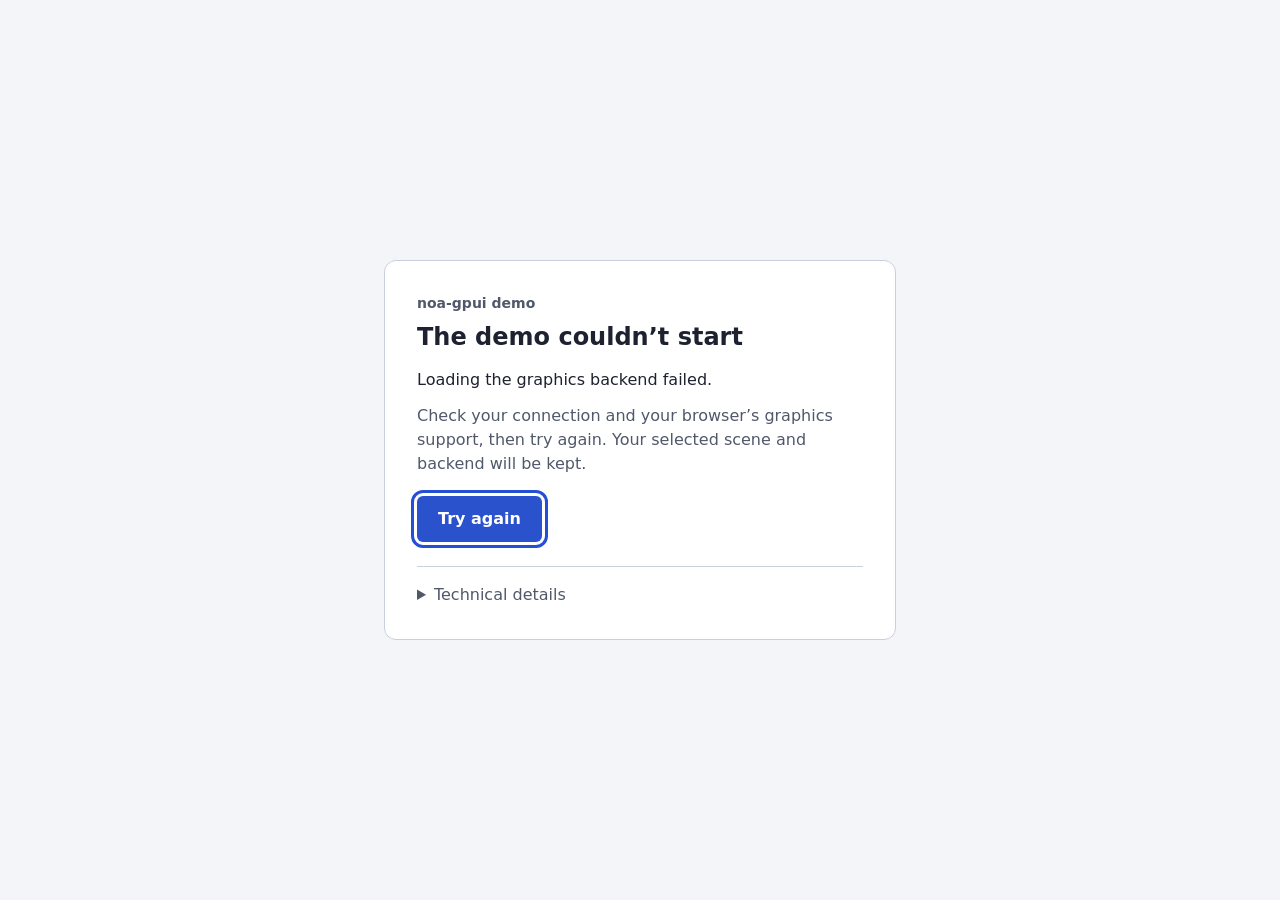
==== apps/web/index.html @ f7de7b15 "feat: add the GPU UI toolkit workspace and demo apps The crates are layered so the scene, text, layo" ====
<!doctype html>
<html lang="en">
<head>
  <meta charset="utf-8">
  <meta name="viewport" content="width=device-width, initial-scale=1">
  <title>noa-gpui demo</title>
  <style>
    :root {
      color-scheme: light dark;
      --background: #f4f5f8;
      --surface: #ffffff;
      --text: #1e2230;
      --muted: #50586a;
      --border: #c9cfdc;
      --accent: #2952cc;
      --accent-hover: #1d3f9f;
      --on-accent: #ffffff;
      --focus: #244fd7;
      --error: #b00020;
    }
    @media (prefers-color-scheme: dark) {
      :root {
        --background: #1b1d24;
        --surface: #262932;
        --text: #e8eaf0;
        --muted: #b5bdcf;
        --border: #596273;
        --accent: #a7bdff;
        --accent-hover: #bfd0ff;
        --on-accent: #11192e;
        --focus: #acc0ff;
        --error: #ffb3bc;
      }
    }
    * { box-sizing: border-box; }
    [hidden] { display: none !important; }
    html, body { margin: 0; height: 100%; background: var(--background); overflow: hidden; }
    body { font: 16px/1.5 system-ui, sans-serif; color: var(--text); }
    #app { position: fixed; inset: 0; }
    #app canvas { display: block; width: 100%; height: 100%; outline: none; }
    .startup { position: fixed; inset: 0; overflow: auto; padding: 24px 16px; display: flex; flex-direction: column; align-items: center; }
    .startup-card { flex-shrink: 0; margin: auto; width: 100%; max-width: 32rem; min-width: 0; padding: clamp(20px, 5vw, 32px); background: var(--surface); border: 1px solid var(--border); border-radius: 12px; overflow-wrap: anywhere; }
    .brand { margin: 0 0 8px; font-size: 14px; font-weight: 600; color: var(--muted); }
    h1 { margin: 0 0 16px; font-size: 24px; line-height: 1.25; }
    #startup-status, #error-summary { margin: 0; }
    #startup-status, .help { color: var(--muted); }
    .help { margin: 12px 0 20px; }
    #retry { min-height: 44px; padding: 10px 20px; border: 1px solid transparent; border-radius: 6px; background: var(--accent); color: var(--on-accent); font: inherit; font-weight: 600; cursor: pointer; }
    #retry:hover, #retry:active { background: var(--accent-hover); }
    details { margin-top: 24px; padding-top: 16px; border-top: 1px solid var(--border); }
    summary { cursor: pointer; color: var(--muted); }
    #error { max-height: 16rem; overflow: auto; margin: 12px 0 0; font: 13px/1.5 ui-monospace, monospace; color: var(--error); white-space: pre-wrap; overflow-wrap: anywhere; }
    #retry:focus-visible, summary:focus-visible, #error:focus-visible { outline: 3px solid var(--focus); outline-offset: 3px; }
    @media (forced-colors: active) {
      #retry { border-color: ButtonText; }
      #retry:focus-visible, summary:focus-visible, #error:focus-visible { outline-color: Highlight; }
    }
  </style>
</head>
<body>
  <div id="app" aria-busy="true"></div>
  <main id="startup" class="startup" aria-labelledby="startup-title">
    <section class="startup-card">
      <p class="brand">noa-gpui demo</p>
      <h1 id="startup-title">Starting the demo</h1>
      <p id="startup-status" role="status" aria-live="polite" aria-atomic="true">Checking graphics support…</p>
      <div id="recovery" hidden>
        <p id="error-summary" role="alert"></p>
        <p class="help">Check your connection and your browser’s graphics support, then try again. Your selected scene and backend will be kept.</p>
        <button id="retry" type="button">Try again</button>
        <details>
          <summary>Technical details</summary>
          <pre id="error" tabindex="0"></pre>
        </details>
      </div>
      <noscript>JavaScript is needed to run this demo. Enable it in your browser, then reload this page.</noscript>
    </section>
  </main>
  <script type="module">
    const startup = document.getElementById("startup");
    const status = document.getElementById("startup-status");
    const app = document.getElementById("app");
    // A full reload releases the failed attempt's canvas, listeners and devices and
    // keeps the query parameters.
    const retry = document.getElementById("retry");
    retry.addEventListener("click", () => location.reload());

    // If the WebGPU build fails to initialize the GPU, retry with WebGL2 on a new
    // canvas: a canvas that handed out one context type cannot hand out another.
    // `?backend=webgpu|webgl2` forces a build.
    async function webgpuUsable() {
      if (!navigator.gpu) return false;
      try {
        // Request a device too: some browsers hand out an adapter but no device, and
        // the WebGPU build would then be downloaded only to fall back to WebGL2.
        const adapter = await navigator.gpu.requestAdapter();
        if (!adapter) return false;
        (await adapter.requestDevice()).destroy();
        return true;
      } catch {
        return false;
      }
    }

    function freshCanvas() {
      const app = document.getElementById("app");
      const canvas = document.createElement("canvas");
      app.replaceChildren(canvas);
      const dpr = window.devicePixelRatio || 1;
      canvas.width = Math.max(1, Math.round(app.clientWidth * dpr));
      canvas.height = Math.max(1, Math.round(app.clientHeight * dpr));
      return canvas;
    }

    async function run(backend) {
      const wasm = await import(`./${backend}.js`);
      await wasm.default();
      await wasm.start(freshCanvas(), location.search);
    }

    const forced = new URLSearchParams(location.search).get("backend");
    const order = forced ? [forced] : (await webgpuUsable()) ? ["webgpu", "webgl2"] : ["webgl2"];
    const errors = [];
    for (const backend of order) {
      status.textContent = errors.length
        ? "The first graphics option was unavailable. Trying a compatible option…"
        : "Loading the demo…";
      try {
        await run(backend);
        document.documentElement.dataset.backend = backend;
        console.info(`noa-gpui: running the ${backend} build`);
        app.removeAttribute("aria-busy");
        startup.hidden = true;
        errors.length = 0;
        break;
      } catch (e) {
        errors.push(`${backend}: ${e}`);
        console.warn(`noa-gpui: ${backend} build failed`, e);
      }
    }
    if (errors.length) {
      app.removeAttribute("aria-busy");
      document.getElementById("startup-title").textContent = "The demo couldn’t start";
      status.hidden = true;
      document.getElementById("recovery").hidden = false;
      document.getElementById("error-summary").textContent = "Loading the graphics backend failed.";
      const el = document.getElementById("error");
      el.textContent = "Could not start a GPU backend.\n\n" + errors.join("\n");
      el.hidden = false;
      retry.focus();
    }
  </script>
</body>
</html>
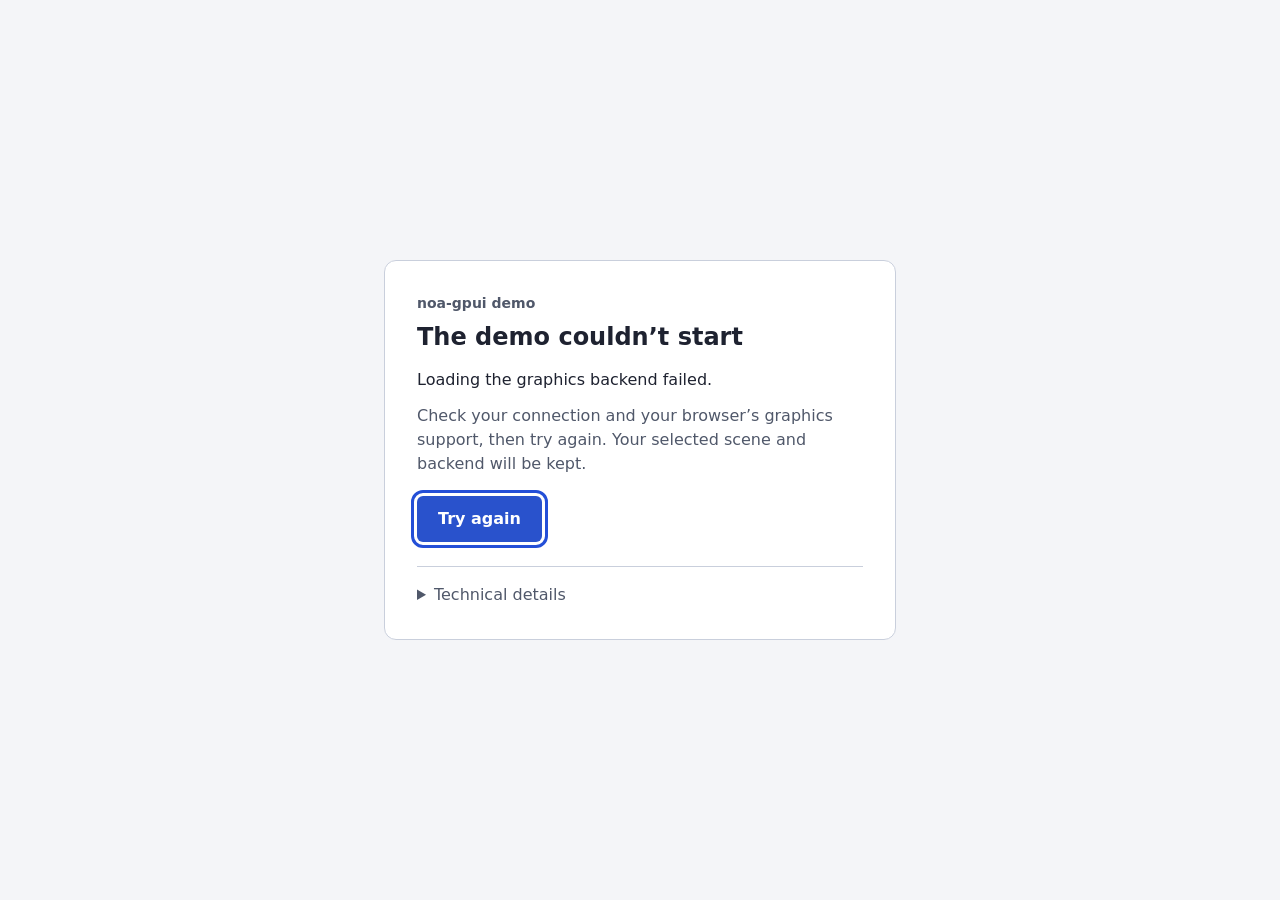
==== commit f42014b2: "feat(noa-gpui-platform): load a Japanese font on the Web The Web loads no system fonts, so text the " ====
--- a/apps/web/index.html
+++ b/apps/web/index.html
@@ -112,10 +112,20 @@
       return canvas;
     }
 
+    // The Web has no system fonts: Japanese text needs this font, which downloads while
+    // the build does. Without it the demo still starts, with Latin text only.
+    const japaneseFont = fetch("fonts/NotoSansJP-Regular.otf")
+      .then((r) => (r.ok ? r.arrayBuffer() : Promise.reject(new Error(`HTTP ${r.status}`))))
+      .then((b) => new Uint8Array(b))
+      .catch((e) => {
+        console.warn("noa-gpui: Japanese font not loaded", e);
+        return undefined;
+      });
+
     async function run(backend) {
       const wasm = await import(`./${backend}.js`);
       await wasm.default();
-      await wasm.start(freshCanvas(), location.search);
+      await wasm.start(freshCanvas(), location.search, await japaneseFont);
     }
 
     const forced = new URLSearchParams(location.search).get("backend");
